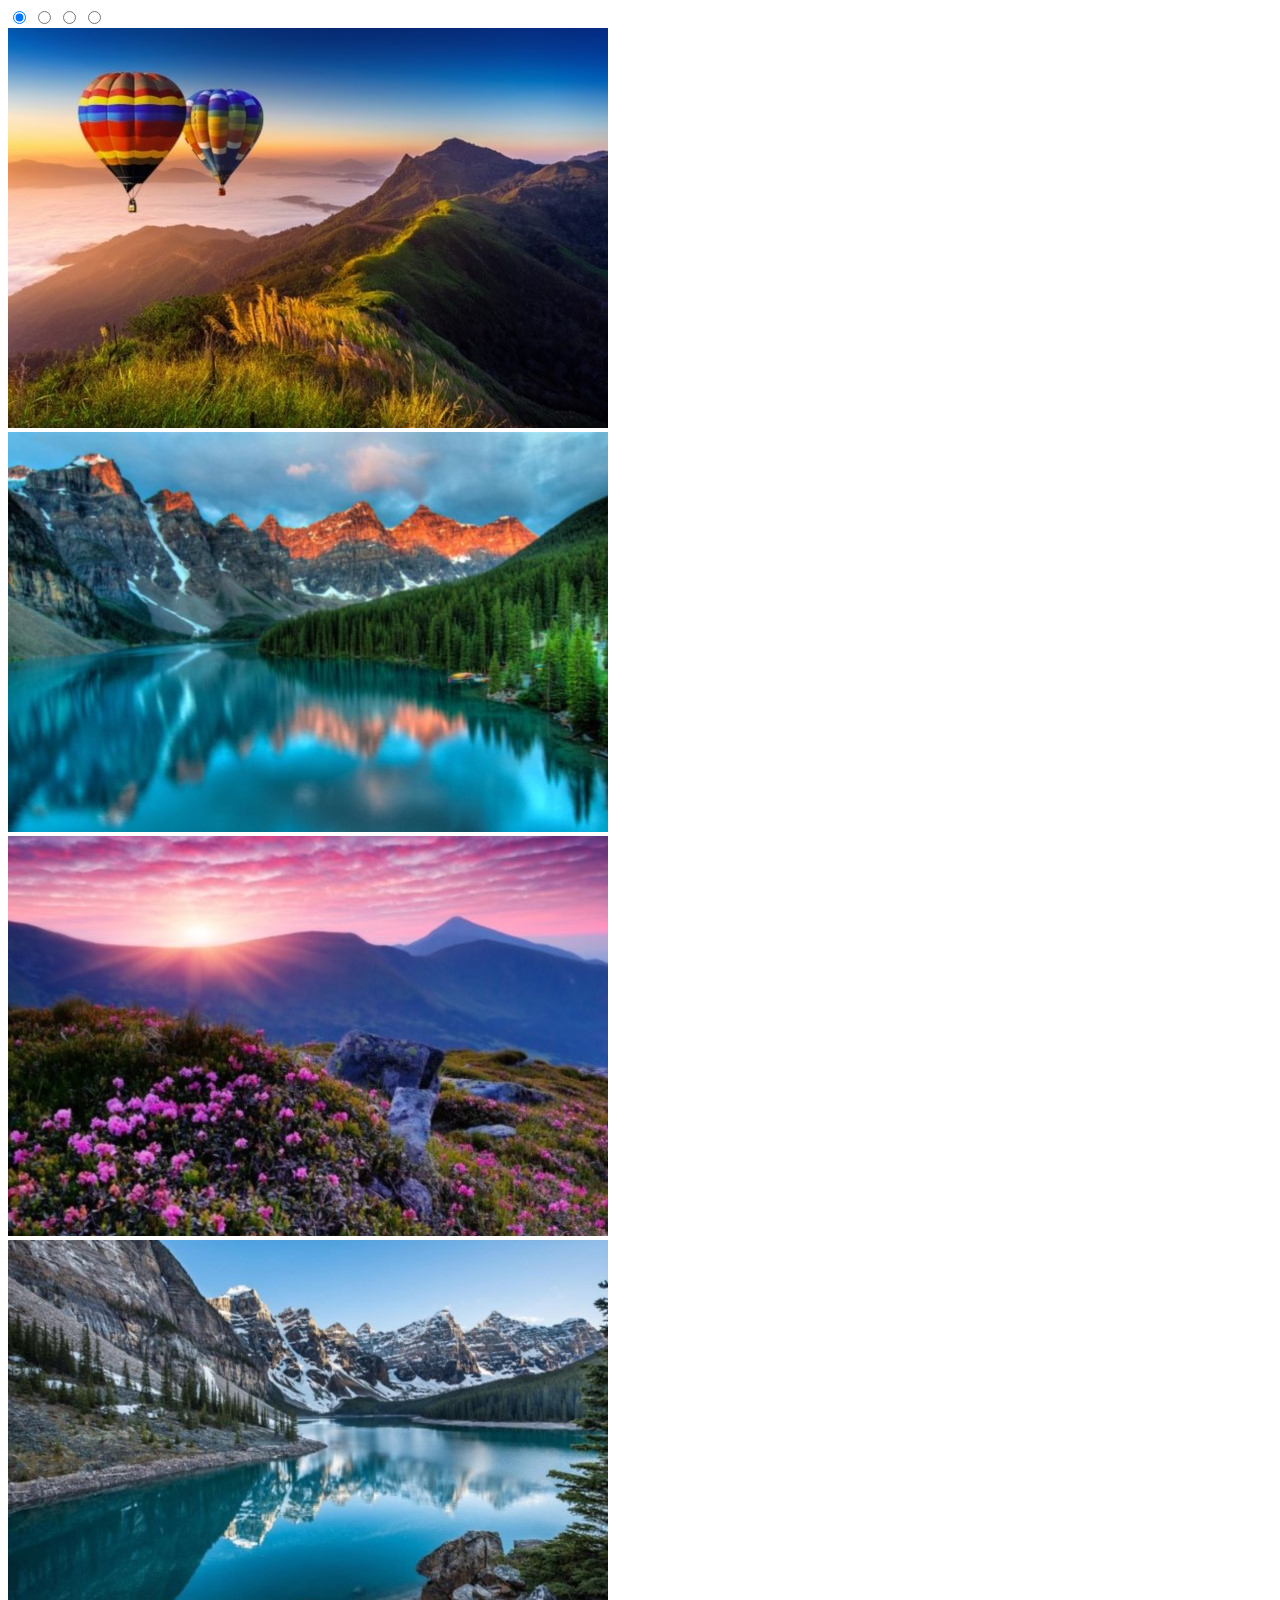
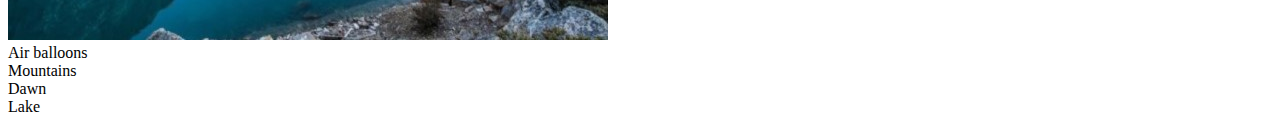
==== index.html @ 60be7f24 "fix: change paths for imgs (Sun, Oct 17, 2021 04:57:00 PM)" ====
<!DOCTYPE html>
<html lang="en">
<head>
    <meta charset="UTF-8">
    <meta http-equiv="X-UA-Compatible" content="IE=edge">
    <meta name="viewport" content="width=device-width, initial-scale=1.0">
    <link rel="stylesheet" href="style.css">
    <title>cssSlider</title>
</head>
<body>
    <main>
        <section>
            <div class="screen">
                <input type="radio" name="r" id="r1" checked>
                <input type="radio" name="r" id="r2">
                <input type="radio" name="r" id="r3">
                <input type="radio" name="r" id="r4">
                
                <div class="slides">
                    <div class="slide s1">
                        <img src="/assets/slide1.jpg" alt="s1">
                    </div>
                    <div class="slide">
                        <img src="/assets/slide2.jpg" alt="s2">
                    </div>
                    <div class="slide">
                        <img src="/assets/slide3.jpg" alt="s3">
                    </div>
                    <div class="slide">
                        <img src="/assets/slide4.jpg" alt="s4">
                    </div>
                </div>

                <div class="description">
                    <div class="nav">
                        <label for="r1" class="bar"></label>
                        <label for="r2" class="bar"></label>
                        <label for="r3" class="bar"></label>
                        <label for="r4" class="bar"></label>
                    </div>
                    <div class="text-container">
                        <div class="text-slider">
                            <div class="text">Air balloons</div>
                            <div class="text">Mountains</div>
                            <div class="text">Dawn</div>
                            <div class="text">Lake</div>
                        </div>
                    </div>
                </div>  
            </div>
        </section>
    </main>
</body>
</html>
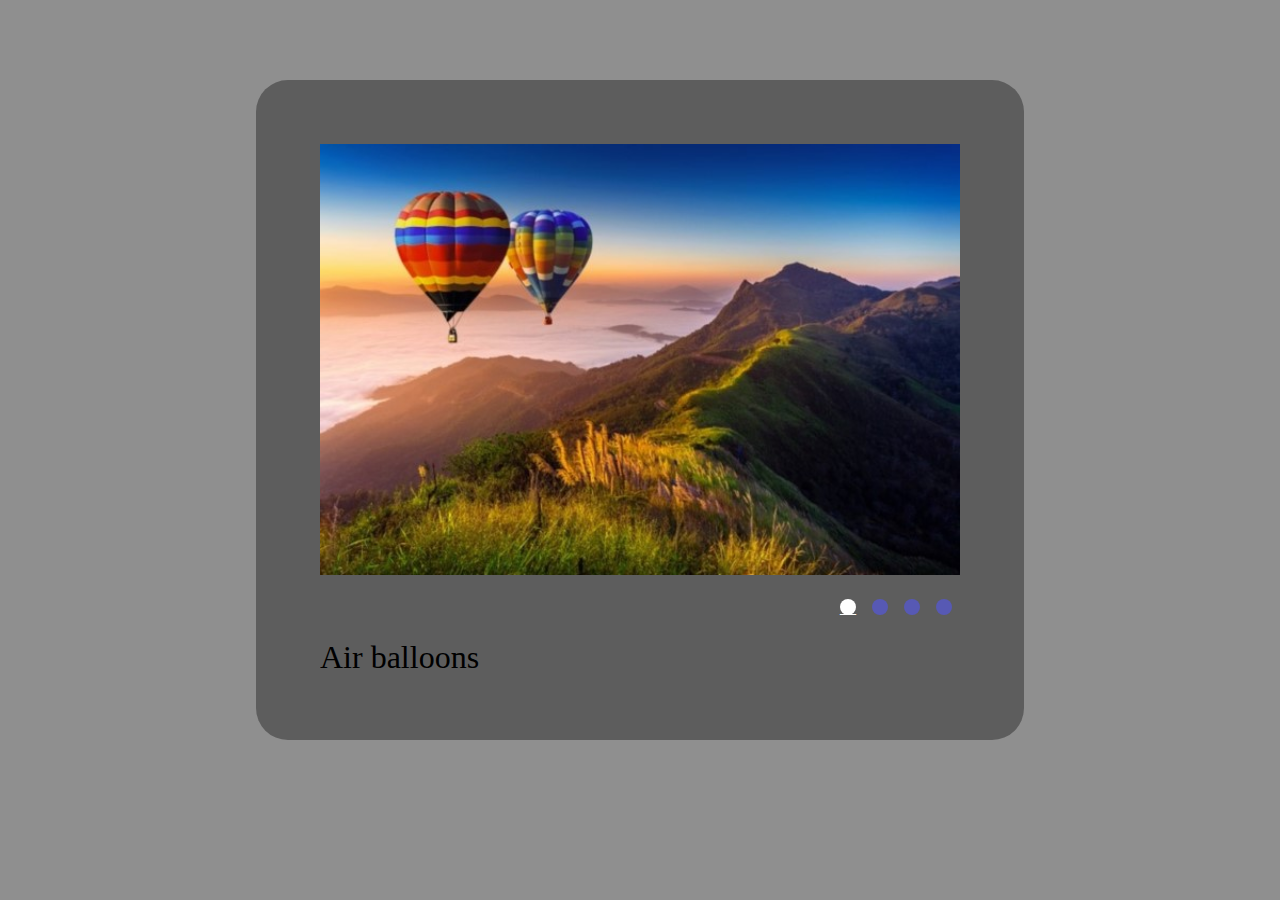
==== commit 5ca3b72e: "fixes" ====
--- a/index.html
+++ b/index.html
@@ -18,16 +18,16 @@
                 
                 <div class="slides">
                     <div class="slide s1">
-                        <img src="/assets/slide1.jpg" alt="s1">
+                        <img src="assets/slide1.jpg" alt="s1">
                     </div>
                     <div class="slide">
-                        <img src="/assets/slide2.jpg" alt="s2">
+                        <img src="assets/slide2.jpg" alt="s2">
                     </div>
                     <div class="slide">
-                        <img src="/assets/slide3.jpg" alt="s3">
+                        <img src="assets/slide3.jpg" alt="s3">
                     </div>
                     <div class="slide">
-                        <img src="/assets/slide4.jpg" alt="s4">
+                        <img src="assets/slide4.jpg" alt="s4">
                     </div>
                 </div>
 
--- a/style.css
+++ b/style.css
@@ -0,0 +1,189 @@
+* {
+    margin: 0;
+    padding: 0;
+    box-sizing: border-box;
+}
+
+main {
+    background-color: rgb(143, 143, 143);
+    padding: 5rem 0;
+    height: 100vh;
+}
+
+section{
+    background:rgb(93, 93, 93);
+    margin: 0 auto;
+    border-radius: 2rem;
+    width: 60%;
+    max-width: 90rem;
+    min-width: 10rem;
+    padding: 5%;
+}
+
+.screen{
+    margin: 0 auto;
+    height: 100%;
+    width: 100%;
+    overflow: hidden;
+}
+
+.slides{
+    width: 400%;
+    height: 100%;
+    display: flex;
+}
+
+.slide {
+    width: 25%;
+    transition: all .5s ease;
+}
+.description {
+    margin: 0 auto;
+}
+.nav {
+    margin: 1rem auto;
+    display: flex;
+    justify-content: end;
+}
+
+.bar {
+    height: 2rem;
+    width: 2rem;
+    background-clip: content-box;
+    padding: .5rem;
+    cursor: pointer;
+    background-color: rgb(87, 89, 180);
+    border-radius: 50%;
+    transition: all .4s ease;
+}
+ 
+#r1:checked ~ .description .nav .bar:nth-child(1):after {
+    content: "__";
+    color: #fff;
+    margin-top: 1rem;
+    font-size: 1rem;
+}
+#r2:checked ~ .description .nav .bar:nth-child(2):after {
+    content: "__";
+    color: #fff;
+    font-size: 1rem;
+}#r3:checked ~ .description .nav .bar:nth-child(3):after {
+    content: "__";
+    color: #fff;
+    font-size: 1rem;
+
+}#r4:checked ~ .description .nav .bar:nth-child(4):after {
+    content: "__";
+    color: #fff;
+    font-size: 1rem;
+
+}
+
+#r1:checked ~ .description .nav .bar:nth-child(1) {
+    background-color: rgb(255, 255, 255);
+}
+#r2:checked ~ .description .nav .bar:nth-child(2) {
+    background-color: rgb(255, 255, 255);
+}
+#r3:checked ~ .description .nav .bar:nth-child(3) {
+    background-color: #fff;
+}
+#r4:checked ~ .description .nav .bar:nth-child(4) {
+    background-color: #fff;
+}
+.bar:hover{
+    background-color: rgb(226, 226, 226);
+}
+
+.bar:active{
+    background-color: rgba(226, 226, 226, 0.5)
+}
+
+input[name='r'] {
+    display: none;
+    visibility: hidden;
+}
+
+.slide img{
+    width: 100%;
+    height: 100%;
+}
+
+#r1:checked ~ .slides .s1 {
+    margin-left: 0;
+}
+
+#r2:checked ~ .slides .s1 {
+    margin-left: -25%;
+}
+
+#r3:checked ~ .slides .s1 {
+    margin-left: -50%;
+}
+
+#r4:checked ~ .slides .s1 {
+    margin-left: -75%;
+}
+
+#r1:checked ~ .description .text-container .text-slider .text:first-child{
+    margin: 0;
+}
+#r2:checked ~ .description .text-container .text-slider .text:first-child{
+    margin: -12.5%;
+}
+#r3:checked ~ .description .text-container .text-slider .text:first-child{
+    margin: -25%;
+}
+#r4:checked ~ .description .text-container .text-slider .text:first-child{
+    margin: -37.5%;
+}
+
+.text-container{
+    overflow: hidden;
+}
+.text-slider{
+    display: flex;
+    width: 400%;
+    height: 100%;
+}
+.text{
+    font-size: 2rem;
+    width: 25%;
+    transition: 0.5s ease;
+}
+
+@media (max-width: 62.5rem) {
+    .nav {
+        display: flex;
+        justify-content: center;
+    }
+
+    .bar {
+        height: 1.5rem;
+        width: 1.5rem;
+        padding: .4rem;
+    }
+    
+    #r1:checked ~ .description .nav .bar:nth-child(1):after {
+        content: "__";
+        color: #fff;
+        font-size: 0.7rem;
+    }
+    #r2:checked ~ .description .nav .bar:nth-child(2):after {
+        content: "__";
+        color: #fff;
+        font-size: 0.7rem;
+    }#r3:checked ~ .description .nav .bar:nth-child(3):after {
+        content: "__";
+        color: #fff;
+        font-size: 0.7rem;
+    }#r4:checked ~ .description .nav .bar:nth-child(4):after {
+        content: "__";
+        color: #fff;
+        font-size: 0.7rem;
+    }
+
+    .text{
+        font-size: 1rem;
+    }
+}